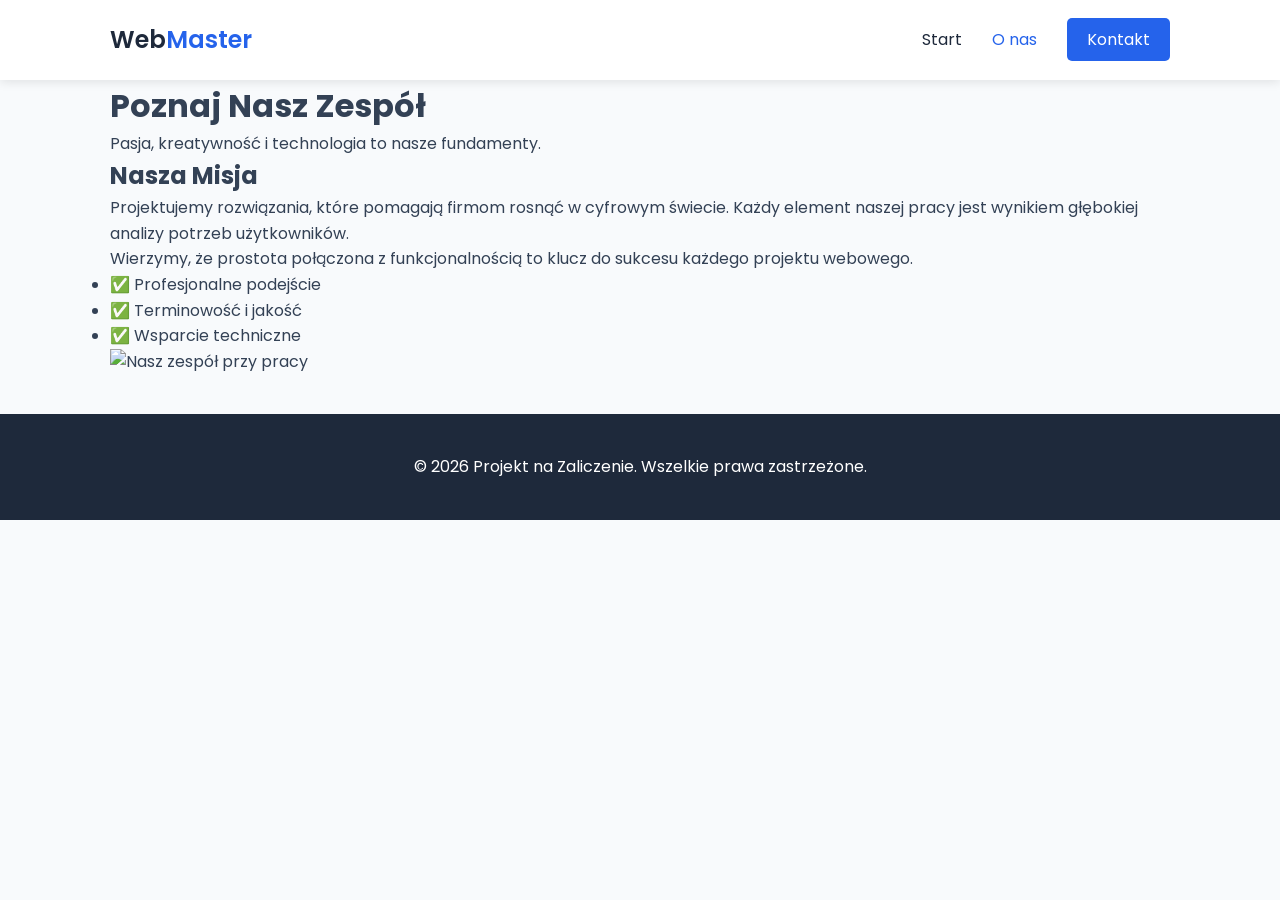
==== o-nas.html @ 346dd336 "Update and rename about.html to o-nas.html" ====
<!DOCTYPE html>
<html lang="pl">
<head>
    <meta charset="UTF-8">
    <meta name="viewport" content="width=device-width, initial-scale=1.0">
    <title>O nas | Projekt Premium</title>
    <link rel="stylesheet" href="style.css">
    <link href="https://fonts.googleapis.com/css2?family=Poppins:wght@300;400;600&display=swap" rel="stylesheet">
</head>
<body>

    <nav class="navbar">
        <div class="container">
            <a href="index.html" class="logo">Web<span>Master</span></a>
            <ul class="nav-links">
                <li><a href="index.html">Start</a></li>
                <li><a href="o-nas.html" class="active">O nas</a></li>
                <li><a href="#" class="nav-btn">Kontakt</a></li>
            </ul>
        </div>
    </nav>

    <header class="page-header">
        <div class="container">
            <h1>Poznaj Nasz Zespół</h1>
            <p>Pasja, kreatywność i technologia to nasze fundamenty.</p>
        </div>
    </header>

    <main class="container">
        <section class="about-section">
            <div class="about-grid">
                <div class="about-text">
                    <h2>Nasza Misja</h2>
                    <p>Projektujemy rozwiązania, które pomagają firmom rosnąć w cyfrowym świecie. Każdy element naszej pracy jest wynikiem głębokiej analizy potrzeb użytkowników.</p>
                    <p>Wierzymy, że prostota połączona z funkcjonalnością to klucz do sukcesu każdego projektu webowego.</p>
                    <ul class="feature-list">
                        <li>✅ Profesjonalne podejście</li>
                        <li>✅ Terminowość i jakość</li>
                        <li>✅ Wsparcie techniczne</li>
                    </ul>
                </div>
                <div class="about-image">
                    <img src="https://images.unsplash.com/photo-1522071820081-009f0129c71c?auto=format&fit=crop&w=600&q=80" alt="Nasz zespół przy pracy" class="img-responsive">
                </div>
            </div>
        </section>
    </main>

    <footer class="footer">
        <p>&copy; 2026 Projekt na Zaliczenie. Wszelkie prawa zastrzeżone.</p>
    </footer>

</body>
</html>
---- style.css ----
:root {
    --primary-color: #2563eb;
    --dark-color: #1e293b;
    --light-bg: #f8fafc;
    --text-color: #334155;
    --transition: all 0.3s ease;
}

* {
    margin: 0;
    padding: 0;
    box-sizing: border-box;
}

body {
    font-family: 'Poppins', sans-serif;
    color: var(--text-color);
    line-height: 1.6;
    background-color: var(--light-bg);
}

.container {
    max-width: 1100px;
    margin: 0 auto;
    padding: 0 20px;
}

/* NAWIGACJA */
.navbar {
    background: white;
    height: 80px;
    display: flex;
    align-items: center;
    box-shadow: 0 2px 10px rgba(0,0,0,0.1);
    position: sticky;
    top: 0;
    z-index: 1000;
}

.navbar .container {
    display: flex;
    justify-content: space-between;
    width: 100%;
    align-items: center;
}

.logo {
    font-size: 1.5rem;
    font-weight: 600;
    text-decoration: none;
    color: var(--dark-color);
}

.logo span { color: var(--primary-color); }

.nav-links {
    list-style: none;
    display: flex;
    align-items: center;
}

.nav-links li { margin-left: 30px; }

.nav-links a {
    text-decoration: none;
    color: var(--dark-color);
    font-weight: 400;
    transition: var(--transition);
}

.nav-links a:hover, .nav-links a.active {
    color: var(--primary-color);
}

.nav-btn {
    background: var(--primary-color);
    color: white !important;
    padding: 10px 20px;
    border-radius: 5px;
}

/* HERO SECTION */
.hero {
    height: 60vh;
    background: linear-gradient(rgba(0,0,0,0.6), rgba(0,0,0,0.6)), 
                url('https://images.unsplash.com/photo-1497215728101-856f4ea42174?auto=format&fit=crop&w=1350&q=80');
    background-size: cover;
    background-position: center;
    display: flex;
    align-items: center;
    justify-content: center;
    text-align: center;
    color: white;
}

.hero h1 { font-size: 3rem; margin-bottom: 10px; }

.btn-primary {
    display: inline-block;
    background: var(--primary-color);
    color: white;
    padding: 12px 30px;
    text-decoration: none;
    border-radius: 30px;
    margin-top: 20px;
    transition: var(--transition);
}

.btn-primary:hover { transform: translateY(-3px); box-shadow: 0 5px 15px rgba(37, 99, 235, 0.4); }

/* GRID & CARDS */
.section-title { text-align: center; margin: 60px 0 40px; }
.underline { width: 60px; height: 4px; background: var(--primary-color); margin: 10px auto; }

.grid {
    display: grid;
    grid-template-columns: repeat(auto-fit, minmax(300px, 1fr));
    gap: 20px;
    margin-bottom: 60px;
}

.card {
    background: white;
    padding: 30px;
    border-radius: 10px;
    box-shadow: 0 5px 15px rgba(0,0,0,0.05);
    transition: var(--transition);
    border-bottom: 3px solid transparent;
}

.card:hover {
    transform: translateY(-10px);
    border-color: var(--primary-color);
}

/* FOOTER */
.footer {
    background: var(--dark-color);
    color: white;
    text-align: center;
    padding: 40px 0;
    margin-top: 40px;
}
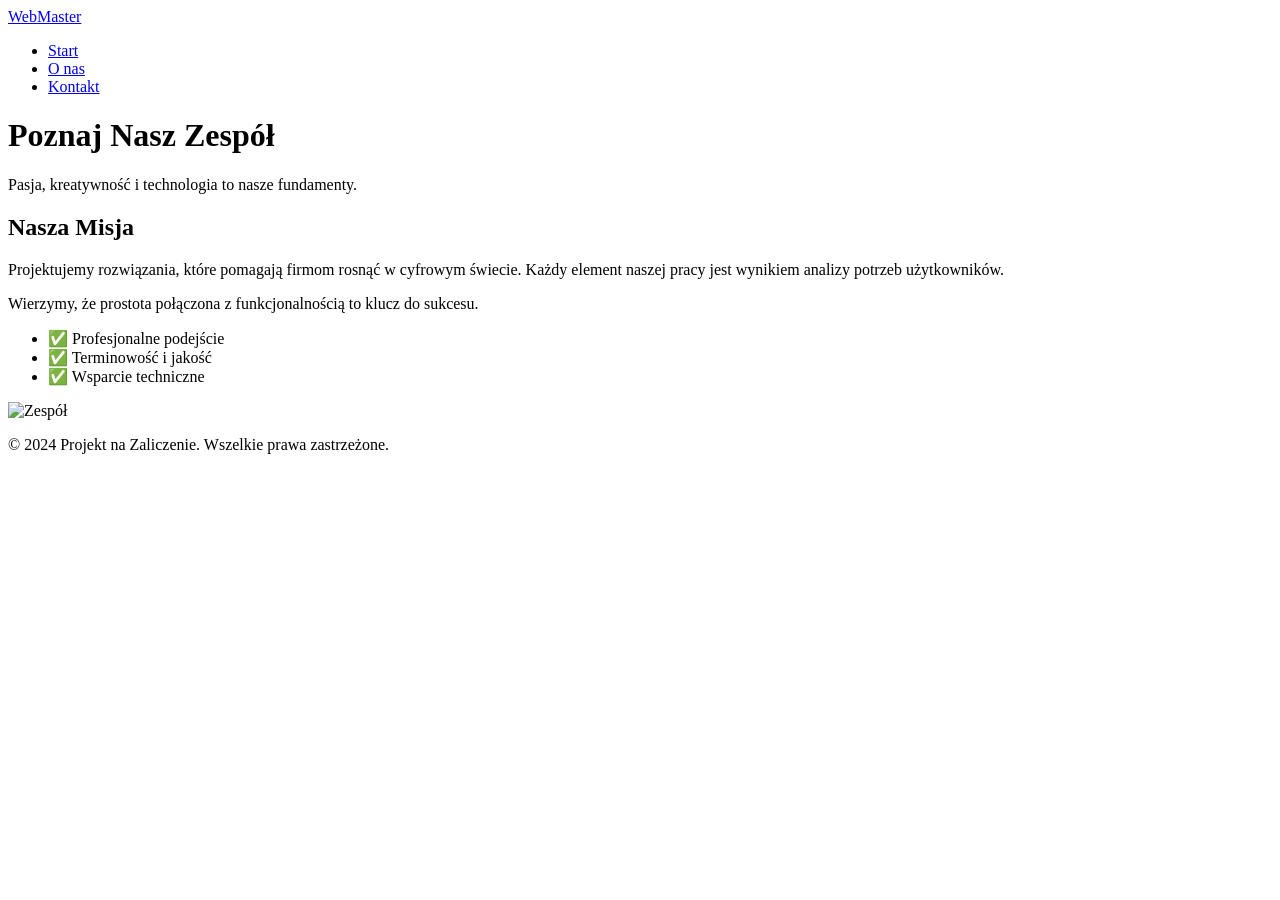
==== commit bd6513c7: "Update o-nas.html" ====
--- a/o-nas.html
+++ b/o-nas.html
@@ -4,7 +4,7 @@
     <meta charset="UTF-8">
     <meta name="viewport" content="width=device-width, initial-scale=1.0">
     <title>O nas | Projekt Premium</title>
-    <link rel="stylesheet" href="style.css">
+    <link rel="stylesheet" href="css/style.css">
     <link href="https://fonts.googleapis.com/css2?family=Poppins:wght@300;400;600&display=swap" rel="stylesheet">
 </head>
 <body>
@@ -20,20 +20,20 @@
         </div>
     </nav>
 
-    <header class="page-header">
-        <div class="container">
-            <h1>Poznaj Nasz Zespół</h1>
-            <p>Pasja, kreatywność i technologia to nasze fundamenty.</p>
-        </div>
-    </header>
+    <main>
+        <header class="page-header">
+            <div class="container">
+                <h1>Poznaj Nasz Zespół</h1>
+                <p>Pasja, kreatywność i technologia to nasze fundamenty.</p>
+            </div>
+        </header>
 
-    <main class="container">
-        <section class="about-section">
+        <section class="container">
             <div class="about-grid">
                 <div class="about-text">
                     <h2>Nasza Misja</h2>
-                    <p>Projektujemy rozwiązania, które pomagają firmom rosnąć w cyfrowym świecie. Każdy element naszej pracy jest wynikiem głębokiej analizy potrzeb użytkowników.</p>
-                    <p>Wierzymy, że prostota połączona z funkcjonalnością to klucz do sukcesu każdego projektu webowego.</p>
+                    <p>Projektujemy rozwiązania, które pomagają firmom rosnąć w cyfrowym świecie. Każdy element naszej pracy jest wynikiem analizy potrzeb użytkowników.</p>
+                    <p>Wierzymy, że prostota połączona z funkcjonalnością to klucz do sukcesu.</p>
                     <ul class="feature-list">
                         <li>✅ Profesjonalne podejście</li>
                         <li>✅ Terminowość i jakość</li>
@@ -41,14 +41,16 @@
                     </ul>
                 </div>
                 <div class="about-image">
-                    <img src="https://images.unsplash.com/photo-1522071820081-009f0129c71c?auto=format&fit=crop&w=600&q=80" alt="Nasz zespół przy pracy" class="img-responsive">
+                    <img src="https://images.unsplash.com/photo-1522071820081-009f0129c71c?auto=format&fit=crop&w=600&q=80" alt="Zespół" class="img-responsive">
                 </div>
             </div>
         </section>
     </main>
 
     <footer class="footer">
-        <p>&copy; 2026 Projekt na Zaliczenie. Wszelkie prawa zastrzeżone.</p>
+        <div class="container">
+            <p>&copy; 2024 Projekt na Zaliczenie. Wszelkie prawa zastrzeżone.</p>
+        </div>
     </footer>
 
 </body>
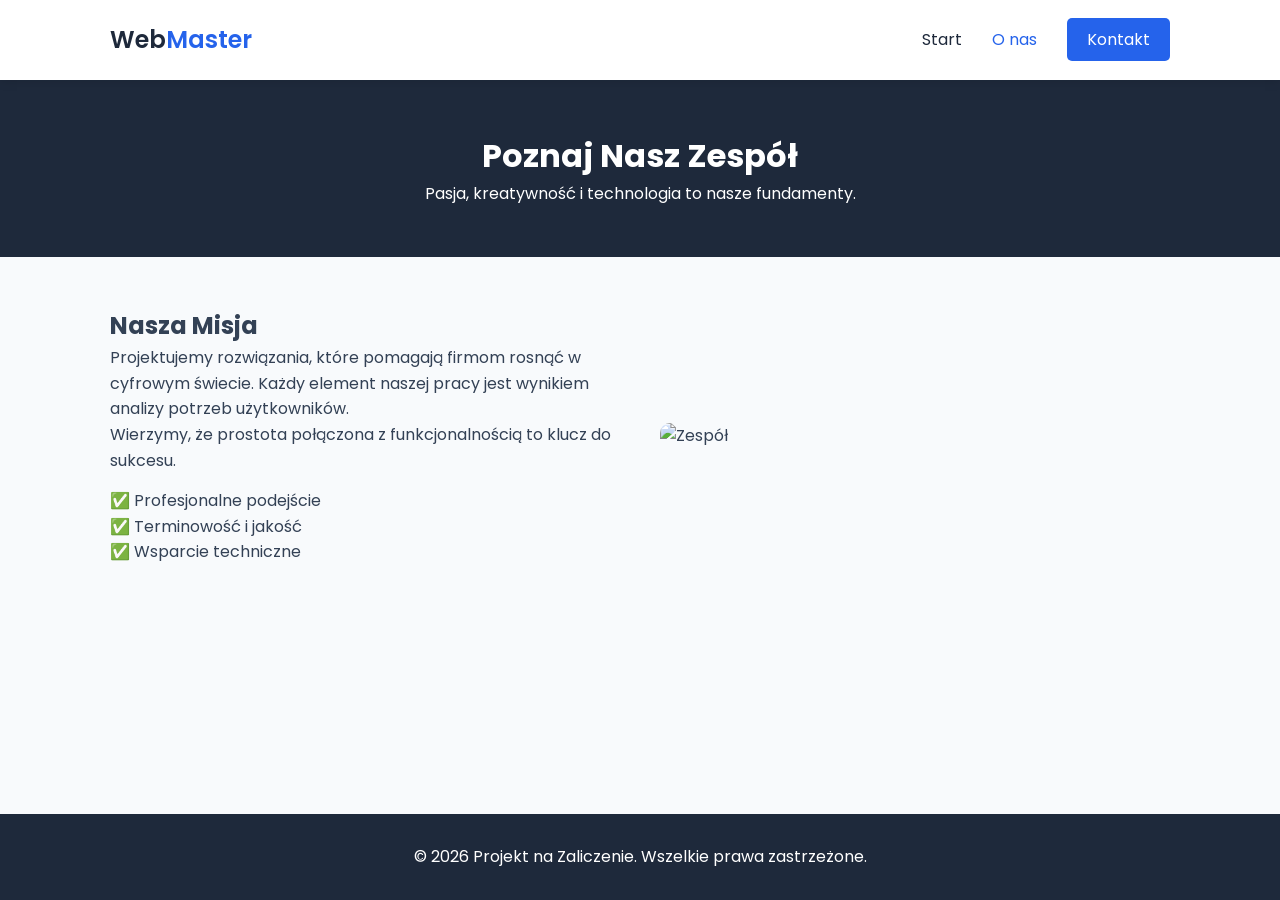
==== commit d99cd1a8: "Update o-nas.html" ====
--- a/o-nas.html
+++ b/o-nas.html
@@ -49,9 +49,10 @@
 
     <footer class="footer">
         <div class="container">
-            <p>&copy; 2024 Projekt na Zaliczenie. Wszelkie prawa zastrzeżone.</p>
+            <p>&copy; 2026 Projekt na Zaliczenie. Wszelkie prawa zastrzeżone.</p>
         </div>
     </footer>
 
 </body>
 </html>
+
--- a/css/style.css
+++ b/css/style.css
@@ -0,0 +1,176 @@
+:root {
+    --primary-color: #2563eb;
+    --dark-color: #1e293b;
+    --light-bg: #f8fafc;
+    --text-color: #334155;
+    --transition: all 0.3s ease;
+}
+
+/* RESET I FIX DLA STOPKI */
+html, body {
+    height: 100%;
+}
+
+* {
+    margin: 0;
+    padding: 0;
+    box-sizing: border-box;
+}
+
+body {
+    font-family: 'Poppins', sans-serif;
+    color: var(--text-color);
+    line-height: 1.6;
+    background-color: var(--light-bg);
+    display: flex;
+    flex-direction: column;
+}
+
+/* Wypełnienie wolnego miejsca przez main */
+main {
+    flex: 1 0 auto;
+}
+
+.container {
+    max-width: 1100px;
+    margin: 0 auto;
+    padding: 0 20px;
+}
+
+/* NAWIGACJA */
+.navbar {
+    background: white;
+    height: 80px;
+    display: flex;
+    align-items: center;
+    box-shadow: 0 2px 10px rgba(0,0,0,0.1);
+    position: sticky;
+    top: 0;
+    z-index: 1000;
+}
+
+.navbar .container {
+    display: flex;
+    justify-content: space-between;
+    width: 100%;
+    align-items: center;
+}
+
+.logo {
+    font-size: 1.5rem;
+    font-weight: 600;
+    text-decoration: none;
+    color: var(--dark-color);
+}
+
+.logo span { color: var(--primary-color); }
+
+.nav-links {
+    list-style: none;
+    display: flex;
+    align-items: center;
+}
+
+.nav-links li { margin-left: 30px; }
+
+.nav-links a {
+    text-decoration: none;
+    color: var(--dark-color);
+    transition: var(--transition);
+}
+
+.nav-links a:hover, .nav-links a.active {
+    color: var(--primary-color);
+}
+
+.nav-btn {
+    background: var(--primary-color);
+    color: white !important;
+    padding: 10px 20px;
+    border-radius: 5px;
+}
+
+/* HERO */
+.hero {
+    height: 50vh;
+    background: linear-gradient(rgba(0,0,0,0.6), rgba(0,0,0,0.6)), 
+                url('https://images.unsplash.com/photo-1497215728101-856f4ea42174?auto=format&fit=crop&w=1350&q=80');
+    background-size: cover;
+    background-position: center;
+    display: flex;
+    align-items: center;
+    justify-content: center;
+    text-align: center;
+    color: white;
+}
+
+.hero h1 { font-size: 3rem; }
+
+.btn-primary {
+    display: inline-block;
+    background: var(--primary-color);
+    color: white;
+    padding: 12px 30px;
+    text-decoration: none;
+    border-radius: 30px;
+    margin-top: 20px;
+    transition: var(--transition);
+}
+
+/* GRID I KARTY */
+.section-title { text-align: center; margin: 40px 0; }
+.underline { width: 50px; height: 4px; background: var(--primary-color); margin: 10px auto; }
+
+.grid {
+    display: grid;
+    grid-template-columns: repeat(auto-fit, minmax(280px, 1fr));
+    gap: 20px;
+    margin-bottom: 40px;
+}
+
+.card {
+    background: white;
+    padding: 30px;
+    border-radius: 10px;
+    box-shadow: 0 5px 15px rgba(0,0,0,0.05);
+    transition: var(--transition);
+}
+
+.card:hover { transform: translateY(-5px); }
+
+/* PODSTRONA O NAS */
+.page-header {
+    background: var(--dark-color);
+    color: white;
+    padding: 50px 0;
+    text-align: center;
+}
+
+.about-grid {
+    display: grid;
+    grid-template-columns: 1fr 1fr;
+    gap: 40px;
+    align-items: center;
+    padding: 50px 0;
+}
+
+.img-responsive {
+    width: 100%;
+    border-radius: 10px;
+}
+
+.feature-list { list-style: none; margin-top: 15px; }
+
+@media (max-width: 768px) {
+    .about-grid { grid-template-columns: 1fr; }
+    .hero h1 { font-size: 2rem; }
+}
+
+/* FOOTER - ZAWSZE NA DOLE */
+.footer {
+    flex-shrink: 0;
+    background: var(--dark-color);
+    color: white;
+    text-align: center;
+    padding: 30px 0;
+}
